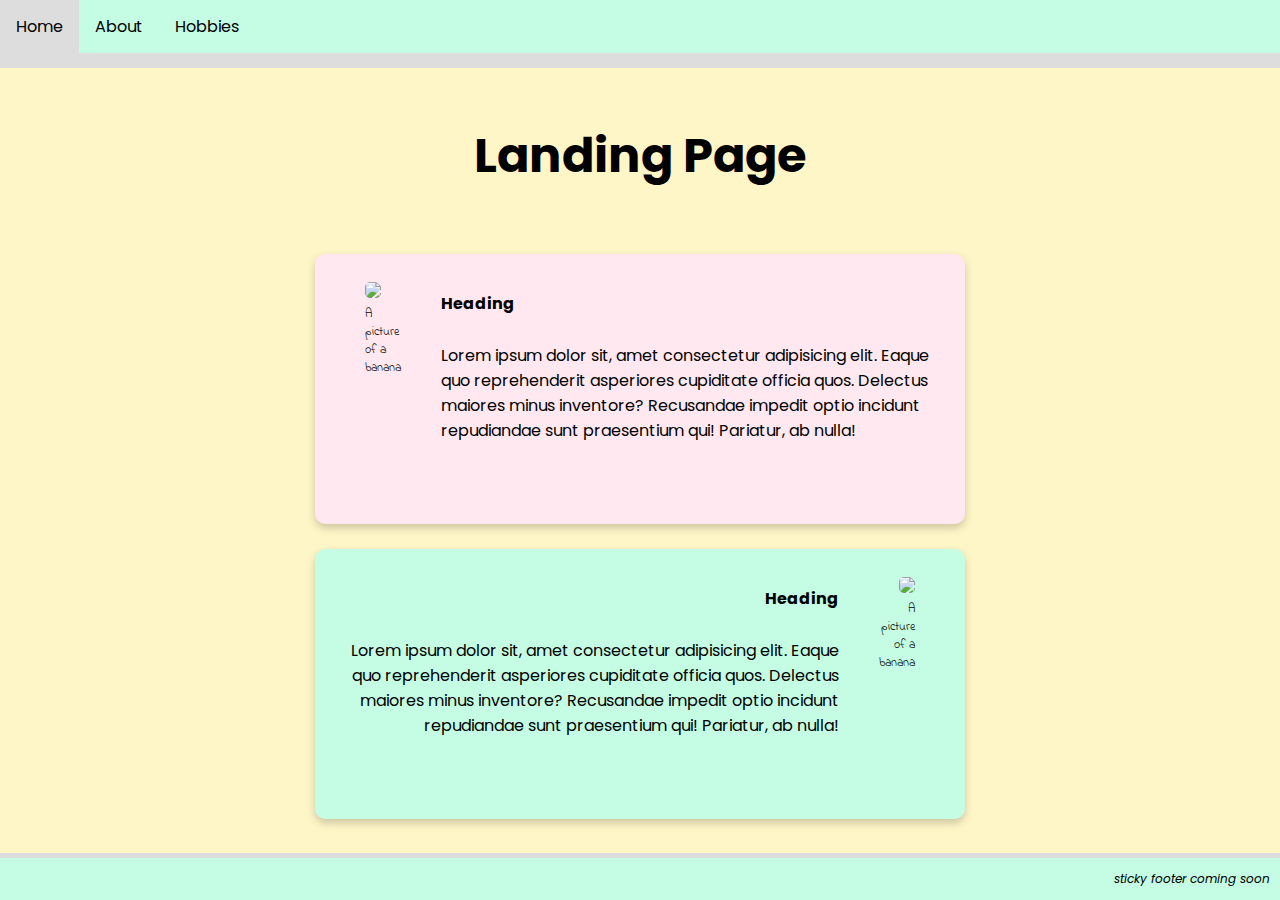
==== index.html @ 1d9f226e "Add files via upload" ====
<!DOCTYPE html>
<html lang="en">
  <head>
    <title>bioSite Landing</title>
    <link href="style.css" type="text/css" rel="stylesheet">
    <link rel="preconnect" href="https://fonts.googleapis.com">
    <link rel="preconnect" href="https://fonts.gstatic.com" crossorigin>
    <link href="https://fonts.googleapis.com/css2?family=Indie+Flower&family=Poppins:ital,wght@0,300;0,400;0,700;1,400&display=swap" rel="stylesheet">
  </head>

  <body>

    <div id="navbar"> 
      <a href="index.html">Home</a>
      <a href="about.html">About</a>
      <a href="hobbies.html">Hobbies</a>
    </div>

    <header>
      <h1>Landing Page</h1>
    </header>

    <div id="container">
      

      <div class="card horizontal left">
          <figure>
            <img src="http://www.nataliedee.com/010608/youre-king-of-something.jpg">
            <figcaption>A picture of a banana</figcaption>
          </figure>
          <div>
            <h5>Heading</h5>
            <p>Lorem ipsum dolor sit, amet consectetur adipisicing elit. Eaque quo reprehenderit asperiores cupiditate officia quos. Delectus maiores minus inventore? Recusandae impedit optio incidunt repudiandae sunt praesentium qui! Pariatur, ab nulla!</p>
          </div>
      </div>

      <br>

      <div class="card horizontal right">
        <div>
          <h5>Heading</h5>
          <p>Lorem ipsum dolor sit, amet consectetur adipisicing elit. Eaque quo reprehenderit asperiores cupiditate officia quos. Delectus maiores minus inventore? Recusandae impedit optio incidunt repudiandae sunt praesentium qui! Pariatur, ab nulla!</p>
        </div>
        <figure>
          <img src="http://www.nataliedee.com/010608/youre-king-of-something.jpg">
          <figcaption>A picture of a banana</figcaption>
        </figure>
    </div>


    </div> <!-- end #container-->

    <footer>
      <p><a href="https://css-tricks.com/snippets/css/sticky-footer/">sticky footer coming soon</a></p>
    </footer>

  </body>
</html>
---- style.css ----
body {
  margin: 0;
  font-family: Poppins;
  background-color: #FFF6C7;
}

header {
  padding: 20px;
  text-align: center;
}

h1 {
  font-size: 3em;
  font-weight: 700;
}

h5 {
  font-size: 1em;
  font-weight: 700;
}

figcaption {
  font-size: .75em;
  font-family: Indie Flower;
}

#navbar {
  overflow: hidden;
  background-color: #C4FDE4;
  border-bottom: 15px solid #DDDDDD ;
}

#navbar a {
  float: left;
  display: block;
  color: black;
  text-align: center;
  padding: 14px 16px;
  text-decoration: none;
}

#navbar a:hover {
  background-color: #DDDDDD;
}

#container {
  padding: 10px;
  margin: auto;
  display: flex;
  flex-direction: column;
  justify-content: space-around;
}

#hobbies {
  padding: 10px;
  margin: auto;
  display: flex;
  justify-content: space-evenly;
}

.card {
  display: flex;
  margin: auto;
  box-shadow: 0 4px 8px 0 rgba(0, 0, 0, 0.2);
  transition: .3s;
  padding: 10px;
  border-radius: 10px;
}

.card figure {
  float: none;
}

.card img {
  width: 200px;
  border-radius: 5px;
}

.card.horizontal {
  width: 50%;
  height: 250px;
  background-color: #FFE8EF;
}

.card.horizontal.right {
  text-align: right;
  background-color: #C4FDE4;
}

.card.large {
  width: 50%;
  background-color: #FFE8EF;
}


.card.vertical {
  flex-direction: column;
  text-align: center;
  width: 20%;
  height: 60%;
  background-color: #FFE8EF;
}

.card:hover {
  box-shadow: 0 8px 16px 0 rgba(0, 0, 0, 0.2);
  transition: .3s;
}

.card-title {
  text-align: center;
  font-size: 2em;
  color: #4F3674;
  font-weight: 400;
}


footer {
  background-color: #C4FDE4;
  position: absolute;
  bottom: 0;
  border-top: 5px solid #DDDDDD;
  width: 100%
}

footer p {
  float: right;
  padding-right: 10px;
  font-style: italic;
  font-size: .75em;
}

footer a {
  text-decoration: none;
  color: black;
}

footer a:hover {
  text-decoration: underline;
}
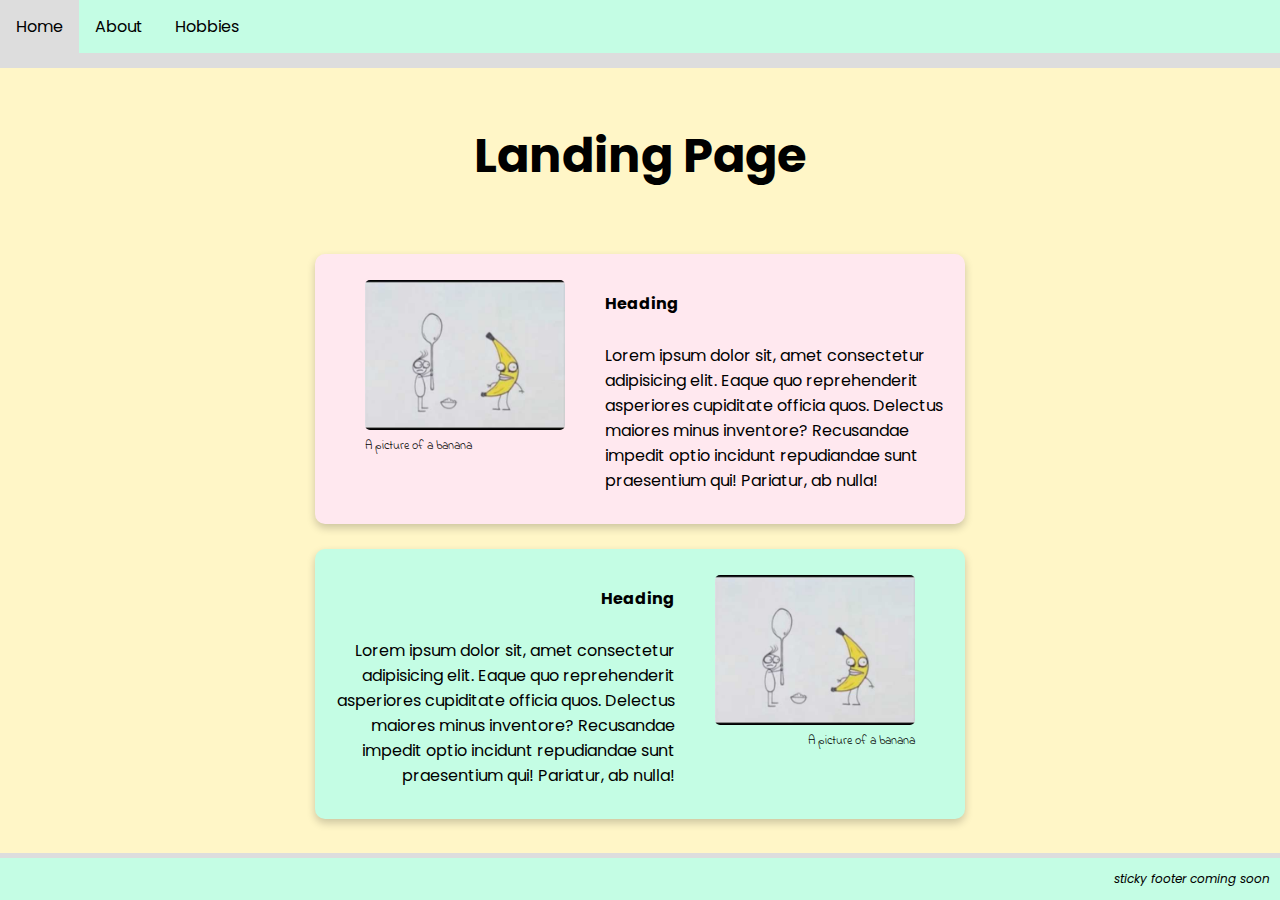
==== commit d529d4c3: "Add files via upload" ====
--- a/index.html
+++ b/index.html
@@ -25,7 +25,7 @@
 
       <div class="card horizontal left">
           <figure>
-            <img src="http://www.nataliedee.com/010608/youre-king-of-something.jpg">
+            <img src="/images/banana.jpg">
             <figcaption>A picture of a banana</figcaption>
           </figure>
           <div>
@@ -42,7 +42,7 @@
           <p>Lorem ipsum dolor sit, amet consectetur adipisicing elit. Eaque quo reprehenderit asperiores cupiditate officia quos. Delectus maiores minus inventore? Recusandae impedit optio incidunt repudiandae sunt praesentium qui! Pariatur, ab nulla!</p>
         </div>
         <figure>
-          <img src="http://www.nataliedee.com/010608/youre-king-of-something.jpg">
+          <img src="/images/banana.jpg">
           <figcaption>A picture of a banana</figcaption>
         </figure>
     </div>
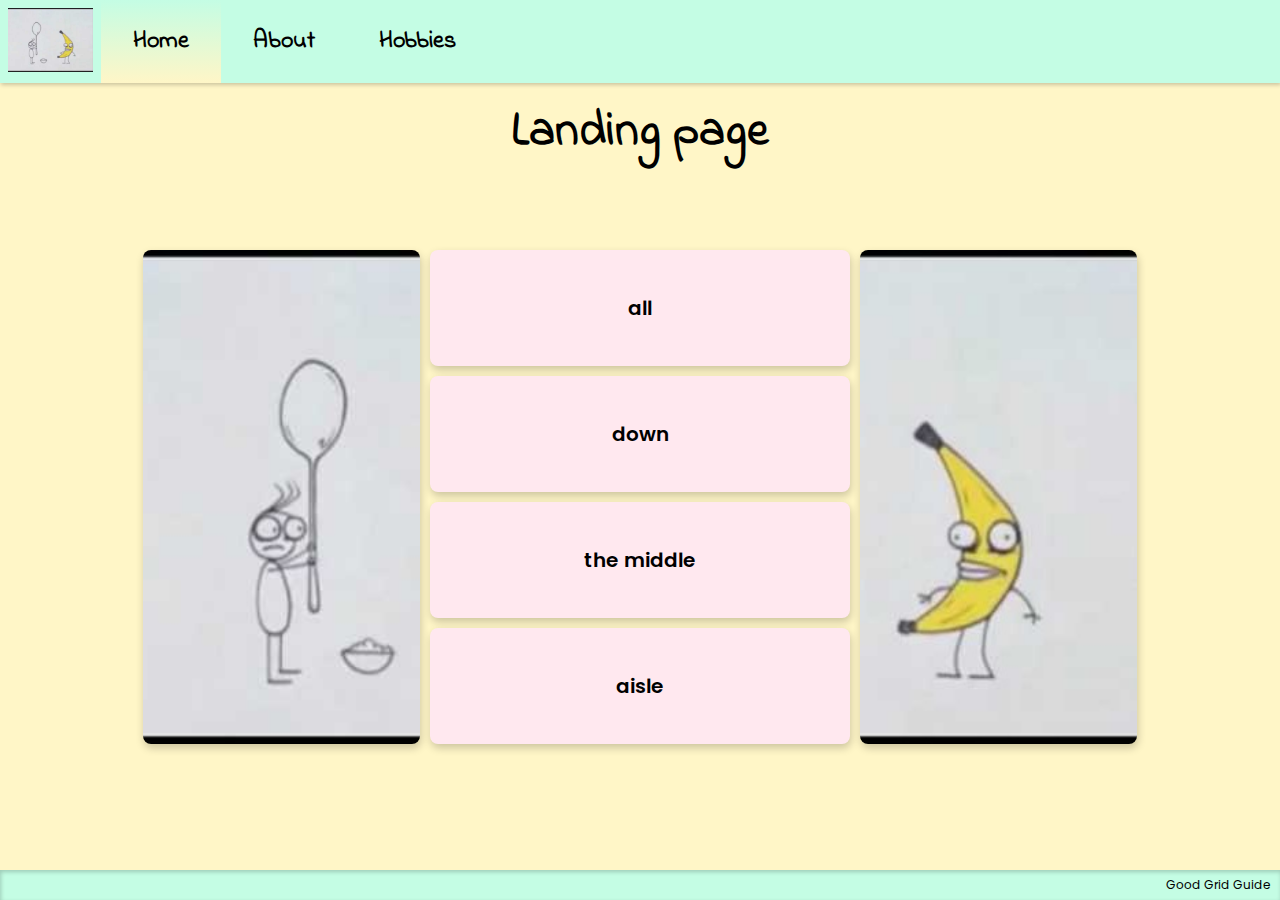
==== commit 2280fd2d: "Add files via upload" ====
--- a/index.html
+++ b/index.html
@@ -5,54 +5,57 @@
     <link href="style.css" type="text/css" rel="stylesheet">
     <link rel="preconnect" href="https://fonts.googleapis.com">
     <link rel="preconnect" href="https://fonts.gstatic.com" crossorigin>
-    <link href="https://fonts.googleapis.com/css2?family=Indie+Flower&family=Poppins:ital,wght@0,300;0,400;0,700;1,400&display=swap" rel="stylesheet">
+    <link href="https://fonts.googleapis.com/css2?family=Indie+Flower&family=Poppins:ital,wght@0,300;0,400;0,500;0,600;0,700;1,400&display=swap" rel="stylesheet">
   </head>
 
   <body>
 
-    <div id="navbar"> 
-      <a href="index.html">Home</a>
-      <a href="about.html">About</a>
-      <a href="hobbies.html">Hobbies</a>
-    </div>
+    <div class="page-grid">
 
-    <header>
-      <h1>Landing Page</h1>
-    </header>
-
-    <div id="container">
-      
-
-      <div class="card horizontal left">
-          <figure>
-            <img src="/images/banana.jpg">
-            <figcaption>A picture of a banana</figcaption>
-          </figure>
-          <div>
-            <h5>Heading</h5>
-            <p>Lorem ipsum dolor sit, amet consectetur adipisicing elit. Eaque quo reprehenderit asperiores cupiditate officia quos. Delectus maiores minus inventore? Recusandae impedit optio incidunt repudiandae sunt praesentium qui! Pariatur, ab nulla!</p>
-          </div>
-      </div>
-
-      <br>
-
-      <div class="card horizontal right">
-        <div>
-          <h5>Heading</h5>
-          <p>Lorem ipsum dolor sit, amet consectetur adipisicing elit. Eaque quo reprehenderit asperiores cupiditate officia quos. Delectus maiores minus inventore? Recusandae impedit optio incidunt repudiandae sunt praesentium qui! Pariatur, ab nulla!</p>
-        </div>
-        <figure>
-          <img src="/images/banana.jpg">
-          <figcaption>A picture of a banana</figcaption>
-        </figure>
-    </div>
+      <nav>
+        <img src="images/banana.jpg" alt="">
+        <a href="index.html" class="current-nav"><h3>Home</h3></a>
+        <a href="about.html"><h3>About</h3></a>
+        <a href="hobbies.html"><h3>Hobbies</h3></a>
+      </nav>
 
 
-    </div> <!-- end #container-->
+      <div class="content-grid">
 
-    <footer>
-      <p><a href="https://css-tricks.com/snippets/css/sticky-footer/">sticky footer coming soon</a></p>
-    </footer>
+        <header>
+          <h1>Landing page</h1>
+        </header>
+
+        <div class="landing-card" id="middle1">
+          <h4>all</h4>
+        </div>
+
+        <div class="landing-card" id="middle2">
+          <h4>down</h4>
+        </div>
+
+        <div class="landing-card" id="middle3">
+          <h4>the middle</h4>
+        </div>
+
+        <div class="landing-card" id="middle4">
+          <h4>aisle</h4>
+        </div>
+
+        <img src="images/banana-left.jpg" class="landing-img" id="left-landing">
+
+        <img src="images/banana-right.jpg" class="landing-img" id="right-landing">
+
+
+      </div> <!-- end 9-row content-grid -->
+
+      <footer>
+        <a href="https://css-tricks.com/snippets/css/complete-guide-grid/">Good Grid Guide</a>
+      </footer>
+
+    </div> <!-- end 3-row page grid -->
+
+
 
   </body>
 </html>--- a/style.css
+++ b/style.css
@@ -1,17 +1,281 @@
 body {
+  height: 100vh;
   margin: 0;
   font-family: Poppins;
   background-color: #FFF6C7;
 }
 
+
+.page-grid {
+  display: grid;
+
+  height: 100%;
+  grid-template-rows: auto 1fr auto;
+  grid-template-columns: 1fr;
+  grid-template-areas: "nav"
+  "content"
+  "footer";
+  /* place-items: center / center; */
+  /* place-content: start center; */
+  
+}
+
+
+                    /* NAV */
+nav {
+  grid-area: "nav";
+  grid-row: 1 / 2;
+  background-color: #C4FDE4;
+  box-shadow: 1px 2px 4px 0 rgba(0, 0, 0, 0.2);
+}
+
+nav img {
+  height: 4em;
+  padding: .5em;
+  float: left;
+}
+
+nav a {
+  font-family: "Indie Flower";
+  float: left;
+  display: block;
+  color: black;
+  text-align: center;
+  padding-left: 2em;
+  padding-right: 2em;
+  text-decoration: none;
+}
+
+nav a:hover {
+  background: linear-gradient(0deg, #FFE8EF 0%, #C4FDE4 100%);
+  box-shadow: inset 0 2px 4px 0 rgba(0, 0, 0, 0.2);
+  text-shadow: 1px 1px 1px rgba(0, 0, 0, 0.2);
+  
+}
+
+.current-nav, .current-nav:hover {
+  background: linear-gradient(0deg, #FFF6C7 0%, #C4FDE4 100%);
+}
+
+
+                    /* PAGE CONTENT */
+.content-grid {
+  grid-area: "content";
+  grid-row: 2 / 3;
+  height: 100%;
+  display: grid;
+  grid-template: 20% repeat(5, 1fr) / repeat(9, 1fr);
+  gap: 10px;
+  place-items: center / center;
+  place-content: start center;
+}
+
 header {
-  padding: 20px;
-  text-align: center;
-}
-
+  grid-row: 1 / 2;
+  grid-column: span 9;
+  text-align: center;
+  line-height: 35px;
+}
+
+#about {
+  grid-area: 2 / 3 / 6 / 8;
+  display: grid;
+  grid-area: 1fr / 1fr; 
+}
+
+                                        /* LANDING PAGE */
+.landing-card {
+  margin: 0;
+  padding: 1em;
+  text-align: center;
+  background-color: #FFE8EF;
+  border-radius: 8px;
+  box-shadow: 1px 4px 8px 0 rgba(0, 0, 0, 0.2);
+  transition: .3s;
+}
+
+.landing-card:hover {
+  box-shadow: 2px 8px 16px 0 rgba(0, 0, 0, 0.2);
+  transition: .3s;
+  transform: scale(1.05);
+}
+
+#middle1 {
+  grid-area: 2 / 4 / 3 / 7;
+}
+
+#middle2 {
+  grid-area: 3 / 4 / 4 / 7;
+}
+
+#middle3 {
+  grid-area: 4 / 4 / 5 / 7;
+}
+
+#middle4 {
+  grid-area: 5 / 4 / 6 / 7;
+}
+
+.landing-img {
+  border-radius: 8px;
+  box-shadow: 1px 4px 8px 0 rgba(0, 0, 0, 0.2);
+  transition: .3s;
+  height: 100%;
+  width: 100%;
+  object-fit: cover;
+}
+
+#left-landing {
+  grid-area: 2 / 2 / 6 / 4;
+}
+
+#right-landing {
+  grid-area: 2 / 7 / 6 / 9;
+}
+
+#left-landing:hover {
+  transform: scale(1.25)  translateX(-2.5em);
+  box-shadow: 2px 8px 16px 0 rgba(0, 0, 0, 0.2);
+}
+#right-landing:hover {
+  transform: scale(1.25)  translateX(2.5em);
+  box-shadow: 2px 8px 16px 0 rgba(0, 0, 0, 0.2);
+}
+
+                                        /* ABOUT PAGE */
+#about {
+  grid-area: 2 / 3 / 6 / 8;
+  display: grid;
+  grid-area: 1fr / 1fr;
+}
+
+.about-card {
+  margin: 0;
+  padding: 1em;
+  text-align: left;
+  background-color: #FFE8EF;
+  border-radius: 8px;
+  box-shadow: 1px 4px 8px 0 rgba(0, 0, 0, 0.2);
+  transition: .3s;
+  display: flex;
+  column-gap: 1em;
+  
+}
+
+.about-card:hover {
+  box-shadow: 2px 8px 16px 0 rgba(0, 0, 0, 0.2);
+  transition: .3s;
+  transform: scale(1.05);
+}
+
+.about-card figure {
+  margin: 0;
+  float: left;
+}
+
+.about-card img {
+  height: 90%;
+  border-radius: 3px;
+}
+
+                                        /* HOBBIES PAGE */
+.hobby-card {
+  margin: 0;
+  padding: 0;
+  text-align: center;
+  background-color: #FFE8EF;
+  border-radius: 8px;
+  box-shadow: 1px 4px 8px 0 rgba(0, 0, 0, 0.2);
+  transition: .3s;
+}
+
+.hobby-card:hover {
+  box-shadow: 6px 12px 8px 4px rgba(0, 0, 0, 0.2);
+  transition: .3s;
+  transform: scale(1.15);
+  z-index: 10;
+}
+
+#hobbies:hover > .hobby-card:not(:hover) {
+  filter: blur(2px) saturate(.8);
+}
+
+.hobby-card figure {
+  margin: 0;
+}
+
+.hobby-card img {
+  width: 90%;
+  border-radius: 3px;
+}
+
+.hobby-card p {
+  padding: .5em;
+}
+
+/* POSITIONING OF HOBBY CARDS */
+#hobbies {
+  grid-area: 2 / 3 / 6 / 8;
+  display: grid;
+  grid-template-columns: repeat(auto-fit, 1fr);
+  gap: 1em;
+}
+
+.hobby-card#left-hobby {
+  grid-area: 2 / 3 / 4 / 4;
+}
+
+.hobby-card#center-hobby {
+  grid-area: 2 / 4 / 4 / 5;
+}
+
+.hobby-card#right-hobby {
+  grid-area: 2 / 5 / 4 / 6;
+}
+
+                    /* FOOTER */
+footer {
+  /* position: fixed;
+  bottom: 0;
+  width: 100%; */
+  grid-area: "footer";
+  background-color: #C4FDE4;
+  line-height: 30px;
+  box-shadow: inset 1px 2px 4px 0 rgba(0, 0, 0, 0.2);
+}
+
+footer a {
+  text-decoration: none;
+  color:black;
+  float: right;
+  padding-right: 10px;
+  font-size: .75em;
+}
+
+footer a:hover {
+  text-decoration: underline;
+}
+
+footer a:visited {
+  font-style: italic;
+}
+
+
+                    /* FONTS */
 h1 {
   font-size: 3em;
   font-weight: 700;
+  font-family: "Indie Flower";
+}
+
+h3 {
+  font-size: 1.5em;
+  font-weight: 600;
+}
+
+h4 {
+  font-size: 1.25em;
+  font-weight: 600;
 }
 
 h5 {
@@ -19,121 +283,11 @@
   font-weight: 700;
 }
 
+p {
+  font-size: .75em;
+}
+
 figcaption {
-  font-size: .75em;
-  font-family: Indie Flower;
-}
-
-#navbar {
-  overflow: hidden;
-  background-color: #C4FDE4;
-  border-bottom: 15px solid #DDDDDD ;
-}
-
-#navbar a {
-  float: left;
-  display: block;
-  color: black;
-  text-align: center;
-  padding: 14px 16px;
-  text-decoration: none;
-}
-
-#navbar a:hover {
-  background-color: #DDDDDD;
-}
-
-#container {
-  padding: 10px;
-  margin: auto;
-  display: flex;
-  flex-direction: column;
-  justify-content: space-around;
-}
-
-#hobbies {
-  padding: 10px;
-  margin: auto;
-  display: flex;
-  justify-content: space-evenly;
-}
-
-.card {
-  display: flex;
-  margin: auto;
-  box-shadow: 0 4px 8px 0 rgba(0, 0, 0, 0.2);
-  transition: .3s;
-  padding: 10px;
-  border-radius: 10px;
-}
-
-.card figure {
-  float: none;
-}
-
-.card img {
-  width: 200px;
-  border-radius: 5px;
-}
-
-.card.horizontal {
-  width: 50%;
-  height: 250px;
-  background-color: #FFE8EF;
-}
-
-.card.horizontal.right {
-  text-align: right;
-  background-color: #C4FDE4;
-}
-
-.card.large {
-  width: 50%;
-  background-color: #FFE8EF;
-}
-
-
-.card.vertical {
-  flex-direction: column;
-  text-align: center;
-  width: 20%;
-  height: 60%;
-  background-color: #FFE8EF;
-}
-
-.card:hover {
-  box-shadow: 0 8px 16px 0 rgba(0, 0, 0, 0.2);
-  transition: .3s;
-}
-
-.card-title {
-  text-align: center;
-  font-size: 2em;
-  color: #4F3674;
-  font-weight: 400;
-}
-
-
-footer {
-  background-color: #C4FDE4;
-  position: absolute;
-  bottom: 0;
-  border-top: 5px solid #DDDDDD;
-  width: 100%
-}
-
-footer p {
-  float: right;
-  padding-right: 10px;
-  font-style: italic;
-  font-size: .75em;
-}
-
-footer a {
-  text-decoration: none;
-  color: black;
-}
-
-footer a:hover {
-  text-decoration: underline;
+  font-family: "Indie Flower";
+  font-size: .7em;
 }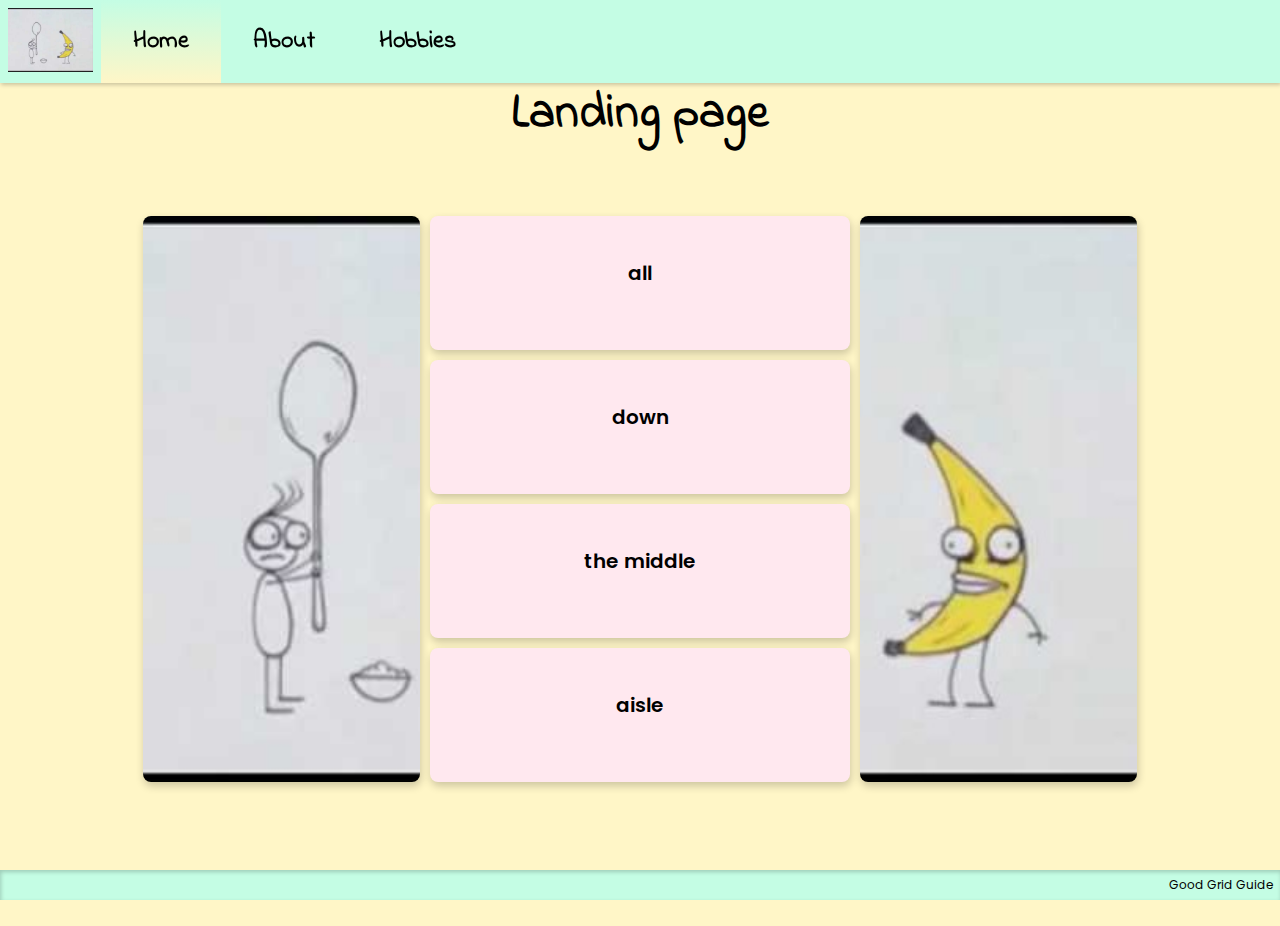
==== commit 209589fc: "Add files via upload" ====
--- a/index.html
+++ b/index.html
@@ -25,6 +25,7 @@
         <header>
           <h1>Landing page</h1>
         </header>
+        <div class="header-border"></div>
 
         <div class="landing-card" id="middle1">
           <h4>all</h4>
--- a/style.css
+++ b/style.css
@@ -10,7 +10,7 @@
   display: grid;
 
   height: 100%;
-  grid-template-rows: auto 1fr auto;
+  grid-template-rows: auto 1fr;
   grid-template-columns: 1fr;
   grid-template-areas: "nav"
   "content"
@@ -23,8 +23,9 @@
 
                     /* NAV */
 nav {
-  grid-area: "nav";
-  grid-row: 1 / 2;
+  position: fixed;
+  top: 0;
+  width: 100%;
   background-color: #C4FDE4;
   box-shadow: 1px 2px 4px 0 rgba(0, 0, 0, 0.2);
 }
@@ -60,6 +61,7 @@
 
                     /* PAGE CONTENT */
 .content-grid {
+  margin-top: 2%;
   grid-area: "content";
   grid-row: 2 / 3;
   height: 100%;
@@ -74,8 +76,30 @@
   grid-row: 1 / 2;
   grid-column: span 9;
   text-align: center;
-  line-height: 35px;
-}
+  line-height: 7em;
+}
+
+/* .header-border {
+  border: 5px solid #C4FDE4;
+  position: absolute;
+  margin-left: 40%;
+  width: 20%;
+  margin-top: 5%;
+  height: 10%;
+  top: 0;
+  z-index: 10;
+  border-radius: 10px;
+}
+
+.header-border:after {
+  content: '';
+  display: block;
+  position: absolute;
+  width: 30%;
+  bottom: -5px;
+  right: 0;
+  border: 3px solid #FFF6C7;
+} */
 
 #about {
   grid-area: 2 / 3 / 6 / 8;
@@ -90,12 +114,12 @@
   text-align: center;
   background-color: #FFE8EF;
   border-radius: 8px;
-  box-shadow: 1px 4px 8px 0 rgba(0, 0, 0, 0.2);
+  box-shadow: 1px .25em .5em 0 rgba(0, 0, 0, 0.2);
   transition: .3s;
 }
 
 .landing-card:hover {
-  box-shadow: 2px 8px 16px 0 rgba(0, 0, 0, 0.2);
+  box-shadow: 0 .5em 1em 0 rgba(0, 0, 0, 0.2);
   transition: .3s;
   transform: scale(1.05);
 }
@@ -118,7 +142,7 @@
 
 .landing-img {
   border-radius: 8px;
-  box-shadow: 1px 4px 8px 0 rgba(0, 0, 0, 0.2);
+  box-shadow: 1px .25em .5em 0 rgba(0, 0, 0, 0.2);
   transition: .3s;
   height: 100%;
   width: 100%;
@@ -135,11 +159,13 @@
 
 #left-landing:hover {
   transform: scale(1.25)  translateX(-2.5em);
-  box-shadow: 2px 8px 16px 0 rgba(0, 0, 0, 0.2);
+  box-shadow: -.4em .75em .5em .25em rgba(0, 0, 0, 0.2);
+  z-index: 10;
 }
 #right-landing:hover {
   transform: scale(1.25)  translateX(2.5em);
-  box-shadow: 2px 8px 16px 0 rgba(0, 0, 0, 0.2);
+  box-shadow: .4em .75em .5em .25em rgba(0, 0, 0, 0.2);
+  z-index: 10;
 }
 
                                         /* ABOUT PAGE */
@@ -155,7 +181,7 @@
   text-align: left;
   background-color: #FFE8EF;
   border-radius: 8px;
-  box-shadow: 1px 4px 8px 0 rgba(0, 0, 0, 0.2);
+  box-shadow: 1px .25em .5em 0 rgba(0, 0, 0, 0.2);
   transition: .3s;
   display: flex;
   column-gap: 1em;
@@ -163,7 +189,7 @@
 }
 
 .about-card:hover {
-  box-shadow: 2px 8px 16px 0 rgba(0, 0, 0, 0.2);
+  box-shadow: 1px .5em 1em 0 rgba(0, 0, 0, 0.2);
   transition: .3s;
   transform: scale(1.05);
 }
@@ -185,12 +211,12 @@
   text-align: center;
   background-color: #FFE8EF;
   border-radius: 8px;
-  box-shadow: 1px 4px 8px 0 rgba(0, 0, 0, 0.2);
+  box-shadow: 1px .25em .5em 0 rgba(0, 0, 0, 0.2);
   transition: .3s;
 }
 
 .hobby-card:hover {
-  box-shadow: 6px 12px 8px 4px rgba(0, 0, 0, 0.2);
+  box-shadow: 0 .75em .5em .25em rgba(0, 0, 0, 0.2);
   transition: .3s;
   transform: scale(1.15);
   z-index: 10;
@@ -235,20 +261,19 @@
 
                     /* FOOTER */
 footer {
-  /* position: fixed;
+  position: fixed;
   bottom: 0;
-  width: 100%; */
-  grid-area: "footer";
+  width: 100%;
   background-color: #C4FDE4;
   line-height: 30px;
-  box-shadow: inset 1px 2px 4px 0 rgba(0, 0, 0, 0.2);
+  box-shadow: inset 1px 2px .25em 0 rgba(0, 0, 0, 0.2);
 }
 
 footer a {
   text-decoration: none;
   color:black;
   float: right;
-  padding-right: 10px;
+  padding-right: .6em;
   font-size: .75em;
 }
 
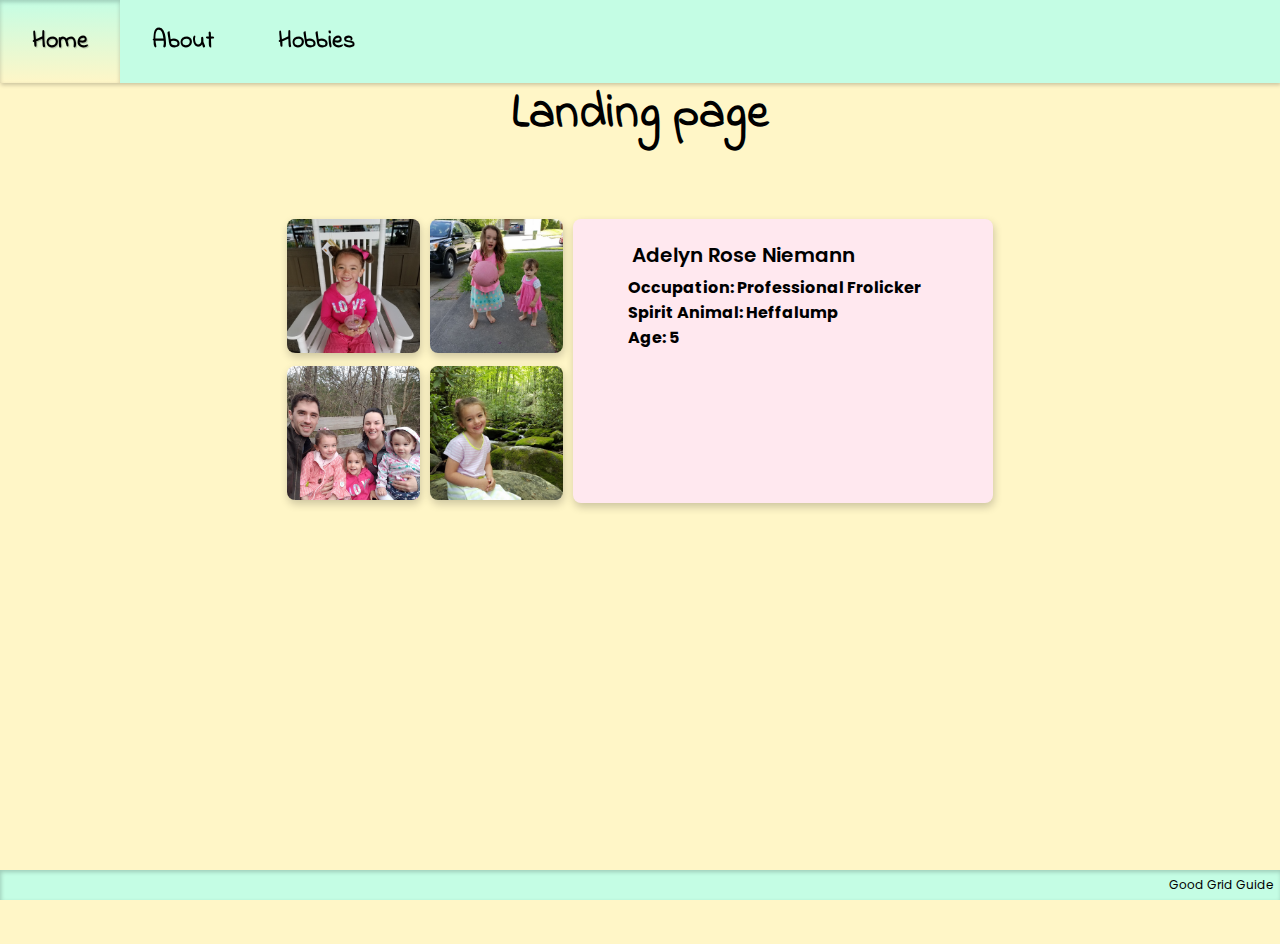
==== commit a2bb4608: "Add files via upload" ====
--- a/index.html
+++ b/index.html
@@ -13,7 +13,7 @@
     <div class="page-grid">
 
       <nav>
-        <img src="images/banana.jpg" alt="">
+        <!-- <img src="images/banana.jpg" alt=""> -->
         <a href="index.html" class="current-nav"><h3>Home</h3></a>
         <a href="about.html"><h3>About</h3></a>
         <a href="hobbies.html"><h3>Hobbies</h3></a>
@@ -25,27 +25,21 @@
         <header>
           <h1>Landing page</h1>
         </header>
-        <div class="header-border"></div>
+        <!-- <div class="header-border"></div> -->
 
-        <div class="landing-card" id="middle1">
-          <h4>all</h4>
+        <!-- <div id="landing-img-grid"> -->
+          <img src="images/20210602_113721_4533.jpeg" class="landing-img" id="a1">
+          <img src="images/20210607_170023_9992.jpeg" class="landing-img" id="b1">
+          <img src="images/20210410_113508_1177.jpeg" class="landing-img" id="a2">
+          <img src="images/20210601_115319_4398.jpeg" class="landing-img" id="b2">
+        <!-- </div> -->
+
+        <div class="landing-card">
+          <h4>Adelyn Rose Niemann</h4>
+          <h5>Occupation: Professional Frolicker</h5>
+          <h5>Spirit Animal: Heffalump</h5>
+          <h5>Age: 5</h5>
         </div>
-
-        <div class="landing-card" id="middle2">
-          <h4>down</h4>
-        </div>
-
-        <div class="landing-card" id="middle3">
-          <h4>the middle</h4>
-        </div>
-
-        <div class="landing-card" id="middle4">
-          <h4>aisle</h4>
-        </div>
-
-        <img src="images/banana-left.jpg" class="landing-img" id="left-landing">
-
-        <img src="images/banana-right.jpg" class="landing-img" id="right-landing">
 
 
       </div> <!-- end 9-row content-grid -->
--- a/style.css
+++ b/style.css
@@ -1,5 +1,5 @@
 body {
-  height: 100vh;
+  /* height: 100vh; */
   margin: 0;
   font-family: Poppins;
   background-color: #FFF6C7;
@@ -9,7 +9,7 @@
 .page-grid {
   display: grid;
 
-  height: 100%;
+  height: 100vh;
   grid-template-rows: auto 1fr;
   grid-template-columns: 1fr;
   grid-template-areas: "nav"
@@ -101,82 +101,98 @@
   border: 3px solid #FFF6C7;
 } */
 
-#about {
-  grid-area: 2 / 3 / 6 / 8;
-  display: grid;
-  grid-area: 1fr / 1fr; 
-}
+
 
                                         /* LANDING PAGE */
 .landing-card {
-  margin: 0;
+  grid-area: 2 / 5 / 4 / 8;
   padding: 1em;
-  text-align: center;
+  text-align: left;
+  text-indent: 10%;
   background-color: #FFE8EF;
   border-radius: 8px;
   box-shadow: 1px .25em .5em 0 rgba(0, 0, 0, 0.2);
   transition: .3s;
 }
 
+.landing-card h4 {
+  margin: .25em;
+}
+
+.landing-card h5 {
+  margin: 0;
+}
+
 .landing-card:hover {
   box-shadow: 0 .5em 1em 0 rgba(0, 0, 0, 0.2);
   transition: .3s;
   transform: scale(1.05);
-}
-
-#middle1 {
-  grid-area: 2 / 4 / 3 / 7;
-}
-
-#middle2 {
-  grid-area: 3 / 4 / 4 / 7;
-}
-
-#middle3 {
-  grid-area: 4 / 4 / 5 / 7;
-}
-
-#middle4 {
-  grid-area: 5 / 4 / 6 / 7;
 }
 
 .landing-img {
   border-radius: 8px;
   box-shadow: 1px .25em .5em 0 rgba(0, 0, 0, 0.2);
   transition: .3s;
-  height: 100%;
-  width: 100%;
-  object-fit: cover;
-}
-
-#left-landing {
-  grid-area: 2 / 2 / 6 / 4;
-}
-
-#right-landing {
-  grid-area: 2 / 7 / 6 / 9;
-}
-
-#left-landing:hover {
-  transform: scale(1.25)  translateX(-2.5em);
-  box-shadow: -.4em .75em .5em .25em rgba(0, 0, 0, 0.2);
+  max-height: 100%;
+  max-width: 100%;
   z-index: 10;
-}
-#right-landing:hover {
-  transform: scale(1.25)  translateX(2.5em);
-  box-shadow: .4em .75em .5em .25em rgba(0, 0, 0, 0.2);
-  z-index: 10;
-}
+  /* object-fit: cover; */
+}
+
+.landing-img:hover {
+  transform: scale(1.05);
+  cursor: pointer;
+}
+
+.landing-img:active {
+  box-shadow: 0 .75em .5em .25em rgba(0, 0, 0, 0.2);
+  z-index: 100;
+}
+
+#a1 {
+  grid-area: 2 / 3;
+}
+
+#a1:active {
+  transform: scale(2.1) translateX(3em) translateY(3em);
+}
+
+#b1 {
+  grid-area: 2 / 4;
+}
+
+#b1:active {
+  transform: scale(2.1) translateX(-3em) translateY(3em);
+}
+
+#a2 {
+  grid-area: 3 / 3;
+}
+
+#a2:active {
+  transform: scale(2.1) translateX(3em) translateY(-3em);
+}
+
+#b2 {
+  grid-area: 3 / 4;
+}
+
+#b2:active {
+  transform: scale(2.1) translateX(-3em) translateY(-3em);
+}
+
 
                                         /* ABOUT PAGE */
 #about {
   grid-area: 2 / 3 / 6 / 8;
-  display: grid;
-  grid-area: 1fr / 1fr;
-}
+  /* display: grid;
+  grid-area: 1fr / 1fr;  */
+  }
 
 .about-card {
   margin: 0;
+  max-height: 100%;
+  max-width: 100%;
   padding: 1em;
   text-align: left;
   background-color: #FFE8EF;
@@ -185,6 +201,7 @@
   transition: .3s;
   display: flex;
   column-gap: 1em;
+  flex-flow: row;
   
 }
 
@@ -195,14 +212,19 @@
 }
 
 .about-card figure {
-  margin: 0;
-  float: left;
+  display: block;
+  margin: 0;
 }
 
 .about-card img {
-  height: 90%;
+  display:block;
+  width: 100%;
+  height: 100%;
+  object-fit: cover;
   border-radius: 3px;
-}
+  /* transform:translateY(-5%); */
+}
+
 
                                         /* HOBBIES PAGE */
 .hobby-card {
@@ -237,6 +259,10 @@
 
 .hobby-card p {
   padding: .5em;
+}
+
+.hobby-card h4 {
+  margin: .5em;
 }
 
 /* POSITIONING OF HOBBY CARDS */
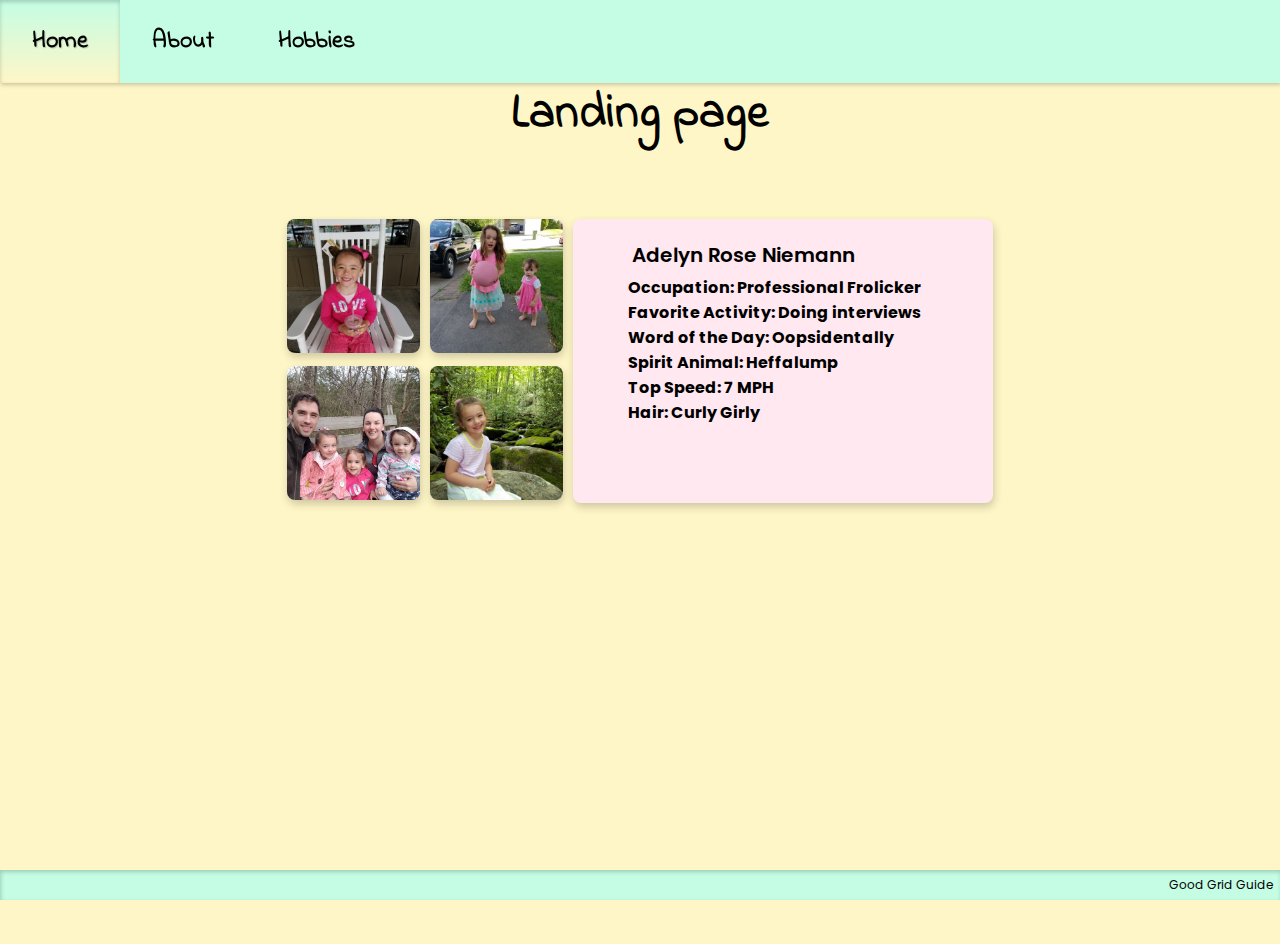
==== commit b01dea34: "Add files via upload" ====
--- a/index.html
+++ b/index.html
@@ -25,7 +25,6 @@
         <header>
           <h1>Landing page</h1>
         </header>
-        <!-- <div class="header-border"></div> -->
 
         <!-- <div id="landing-img-grid"> -->
           <img src="images/20210602_113721_4533.jpeg" class="landing-img" id="a1">
@@ -37,15 +36,18 @@
         <div class="landing-card">
           <h4>Adelyn Rose Niemann</h4>
           <h5>Occupation: Professional Frolicker</h5>
+          <h5>Favorite Activity: Doing interviews</h5>
+          <h5>Word of the Day: Oopsidentally</h5>
           <h5>Spirit Animal: Heffalump</h5>
-          <h5>Age: 5</h5>
+          <h5>Top Speed: 7 MPH</h5>
+          <h5>Hair: Curly Girly</h5>
         </div>
 
 
       </div> <!-- end 9-row content-grid -->
 
       <footer>
-        <a href="https://css-tricks.com/snippets/css/complete-guide-grid/">Good Grid Guide</a>
+        <a href="https://css-tricks.com/snippets/css/complete-guide-grid/" target="_blank">Good Grid Guide</a>
       </footer>
 
     </div> <!-- end 3-row page grid -->
--- a/style.css
+++ b/style.css
@@ -1,5 +1,5 @@
 body {
-  /* height: 100vh; */
+  height: 100vh;
   margin: 0;
   font-family: Poppins;
   background-color: #FFF6C7;
@@ -15,8 +15,6 @@
   grid-template-areas: "nav"
   "content"
   "footer";
-  /* place-items: center / center; */
-  /* place-content: start center; */
   
 }
 
@@ -79,29 +77,6 @@
   line-height: 7em;
 }
 
-/* .header-border {
-  border: 5px solid #C4FDE4;
-  position: absolute;
-  margin-left: 40%;
-  width: 20%;
-  margin-top: 5%;
-  height: 10%;
-  top: 0;
-  z-index: 10;
-  border-radius: 10px;
-}
-
-.header-border:after {
-  content: '';
-  display: block;
-  position: absolute;
-  width: 30%;
-  bottom: -5px;
-  right: 0;
-  border: 3px solid #FFF6C7;
-} */
-
-
 
                                         /* LANDING PAGE */
 .landing-card {
@@ -126,7 +101,7 @@
 .landing-card:hover {
   box-shadow: 0 .5em 1em 0 rgba(0, 0, 0, 0.2);
   transition: .3s;
-  transform: scale(1.05);
+  transform: scale(1.01);
 }
 
 .landing-img {
@@ -136,7 +111,6 @@
   max-height: 100%;
   max-width: 100%;
   z-index: 10;
-  /* object-fit: cover; */
 }
 
 .landing-img:hover {
@@ -146,6 +120,7 @@
 
 .landing-img:active {
   box-shadow: 0 .75em .5em .25em rgba(0, 0, 0, 0.2);
+  transform: scale(3.2);
   z-index: 100;
 }
 
@@ -153,40 +128,22 @@
   grid-area: 2 / 3;
 }
 
-#a1:active {
-  transform: scale(2.1) translateX(3em) translateY(3em);
-}
-
 #b1 {
   grid-area: 2 / 4;
 }
 
-#b1:active {
-  transform: scale(2.1) translateX(-3em) translateY(3em);
-}
-
 #a2 {
   grid-area: 3 / 3;
 }
 
-#a2:active {
-  transform: scale(2.1) translateX(3em) translateY(-3em);
-}
-
 #b2 {
   grid-area: 3 / 4;
-}
-
-#b2:active {
-  transform: scale(2.1) translateX(-3em) translateY(-3em);
 }
 
 
                                         /* ABOUT PAGE */
 #about {
   grid-area: 2 / 3 / 6 / 8;
-  /* display: grid;
-  grid-area: 1fr / 1fr;  */
   }
 
 .about-card {
@@ -214,6 +171,7 @@
 .about-card figure {
   display: block;
   margin: 0;
+  min-width: 30%;
 }
 
 .about-card img {
@@ -335,7 +293,7 @@
 }
 
 p {
-  font-size: .75em;
+  font-size: .9em;
 }
 
 figcaption {
